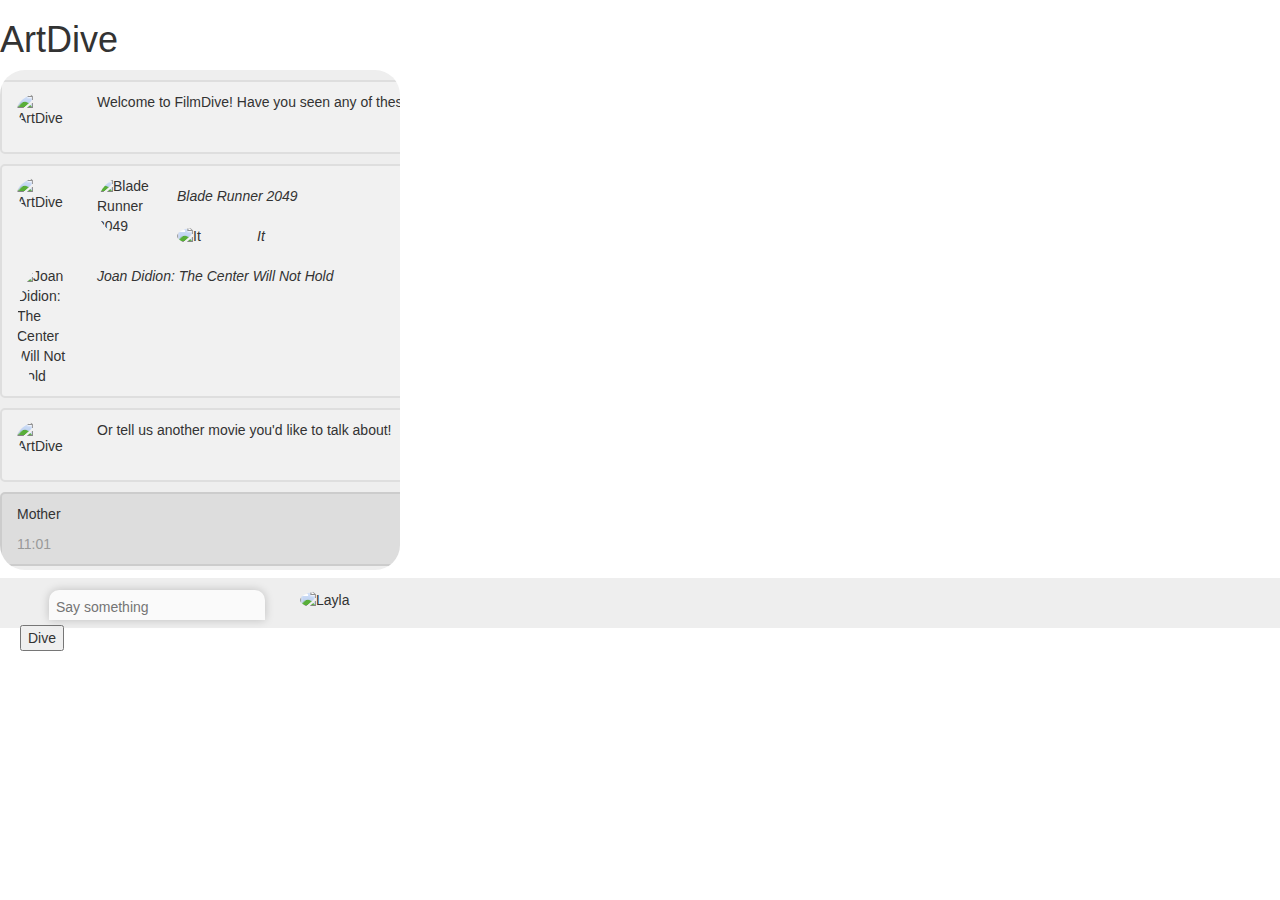
==== chat.html @ 5c81b25c "the complete project" ====
<!DOCTYPE html>
<link rel="stylesheet" type="text/css" href="css/stylesheet.css">
<html lang="en">
  <head>
    <meta charset="utf-8">
    <meta http-equiv="X-UA-Compatible" content="IE=edge">
    <meta name="viewport" content="width=device-width, initial-scale=1">
    <!-- The above 3 meta tags *must* come first in the head; any other head content must come *after* these tags -->
    <title>ArtDive Chat</title>

    <!-- Bootstrap -->
    <!-- Latest compiled and minified CSS -->
    <link rel="stylesheet" href="https://maxcdn.bootstrapcdn.com/bootstrap/3.3.7/css/bootstrap.min.css" integrity="sha384-BVYiiSIFeK1dGmJRAkycuHAHRg32OmUcww7on3RYdg4Va+PmSTsz/K68vbdEjh4u" crossorigin="anonymous">

    <!-- HTML5 shim and Respond.js for IE8 support of HTML5 elements and media queries -->
    <!-- WARNING: Respond.js doesn't work if you view the page via file:// -->
    <!--[if lt IE 9]>
      <script src="https://oss.maxcdn.com/html5shiv/3.7.3/html5shiv.min.js"></script>
      <script src="https://oss.maxcdn.com/respond/1.4.2/respond.min.js"></script>
    <![endif]-->
  </head>
    
  <body>
    <h1>ArtDive</h1>

    <!-- jQuery (necessary for Bootstrap's JavaScript plugins) -->
    <script src="https://ajax.googleapis.com/ajax/libs/jquery/1.12.4/jquery.min.js"></script>
    <!-- Include all compiled plugins (below), or include individual files as needed -->
    <!-- Latest compiled and minified JavaScript -->
    <script src="https://maxcdn.bootstrapcdn.com/bootstrap/3.3.7/js/bootstrap.min.js" integrity="sha384-Tc5IQib027qvyjSMfHjOMaLkfuWVxZxUPnCJA7l2mCWNIpG9mGCD8wGNIcPD7Txa" crossorigin="anonymous"></script>
    <script src="js/script.js" type="text/javascript"></script>

      <div class="chat">
      
    <div class="container">
  <img src="https://tmpfilecdn.freelogodesign.org/e5357bbe-09b2-4e63-9f41-ebee917260d4.png" alt="ArtDive" class="left">
  <p>Welcome to FilmDive! Have you seen any of these new releases?</p>
  <span class="time-right">11:00</span>
</div>
      
        <div class="container">
 <img src="https://tmpfilecdn.freelogodesign.org/e5357bbe-09b2-4e63-9f41-ebee917260d4.png" alt="ArtDive" class="left">
            <p><img src="http://st.automobilemag.com/uploads/sites/11/2017/05/Blade-Runner-2049-Cars.jpg" alt="Blade Runner 2049"><figcaption><em>Blade Runner 2049</em></figcaption><br> <img src="https://img.cinemablend.com/filter:scale/quill/e/1/0/3/e/e/e103ee82b2d6307e4d881c75942ff473e08eb0e0.jpg?mw=600" alt="It"> <figcaption><em>It</em></figcaption> <br><img src="https://www.filmlinc.org/wp-content/uploads/2017/08/joandidion-1600x900-c-default.jpg" alt="Joan Didion: The Center Will Not Hold"><em>Joan Didion: The Center Will Not Hold</em></p>
  <span class="time-right">11:00</span>
</div>

<div class="container">
  <img src="https://tmpfilecdn.freelogodesign.org/e5357bbe-09b2-4e63-9f41-ebee917260d4.png" alt="ArtDive" class="left">
  <p>Or tell us another movie you'd like to talk about!</p>
  <span class="time-right">11:00</span>
</div>      
      
<div class="container darker">
  <img src="https://www.petfinder.com/wp-content/uploads/2012/11/91615172-find-a-lump-on-cats-skin-632x475.jpg" alt="Layla" class="right">
  <p>Mother</p>
  <span class="time-left">11:01</span>
</div>

<div class="container">
  <img src="https://tmpfilecdn.freelogodesign.org/e5357bbe-09b2-4e63-9f41-ebee917260d4.png" alt="ArtDive" class="left">
  <p><img src="https://s.movie.as/images/p/150/477109_m1503628170.jpg" alt="mother"> <figcaption><em>mother!</em> (2017, dir. Darren Aranofsky) </figcaption>
  <span class="time-right">11:02</span>
</div>
      
      <div class="container">
  <img src="https://tmpfilecdn.freelogodesign.org/e5357bbe-09b2-4e63-9f41-ebee917260d4.png" alt="ArtDive">
  <p>A young woman becomes trapped in a nightmare within her own house.</p>
  <span class="time-right">11:02</span>
</div>

      <div class="container">
  <img src="https://tmpfilecdn.freelogodesign.org/e5357bbe-09b2-4e63-9f41-ebee917260d4.png" alt="ArtDive" class="left">
  <p>What did you think of the movie?<br>EMOJIS</p>
  <span class="time-right">11:02</span>
</div>
      
<div class="container darker">
  <img src="https://www.petfinder.com/wp-content/uploads/2012/11/91615172-find-a-lump-on-cats-skin-632x475.jpg" alt="Layla" class="right">
  <p>EMOJI RESPONSE</p>
  <span class="time-left">11:05</span>
</div>
      
      <div class="container darker">
  <img src="https://www.petfinder.com/wp-content/uploads/2012/11/91615172-find-a-lump-on-cats-skin-632x475.jpg" alt="Layla" class="right">
  <p>WTF is going on in this movie??</p>
  <span class="time-left">11:05</span>
</div></div>
      
<div class="typezone">
<form><textarea type="text" placeholder="Say something"></textarea><img src="https://www.petfinder.com/wp-content/uploads/2012/11/91615172-find-a-lump-on-cats-skin-632x475.jpg" alt="Layla" class="right">
<div class="emojis">
    <button>Dive</button></form></div>
      
      <!--<form><input type="text" width="400"></form>
---- css/stylesheet.css ----
@import url('https://fonts.googleapis.com/css?family=Poppins');

body{background-color:#A6CFD5;}

container-fluid{background-color:cornsilk;
font-family: Poppins;}

.chat {
    width: 400px;
    height: 500px;
    background-color: #eee;
    overflow: scroll;
    border-radius: 25px;
}

.typezone{
    position:relative;
    bottom: 0px;
    left: 0px;
    right: 0px;
    width: 100%;
    height: 50px;
    z-index: 99;
    background: #eee;
    border: none;
    outline: none;
}
textarea, textarea:hover {
    position: relative;
    bottom: 0px;
    left: 8%;
    right: 8%;
    width: 60%;
    height: 30px;
    z-index: 100;
    background: #fafafa;
    border: none;
    outline: none;
    padding-left: 2%;
    padding-right: 2%;
    padding-top: 2%;
    color: #666;
    font-weight: 400;
    border-top-right-radius: 10px;
    border-top-left-radius: 10px;
    overflow: hidden;
    resize: none;
    z-index: 200;
    box-shadow: 0px 0px 10px rgba(0,0,0,0.2);
    transition: all .4s cubic-bezier(0.565, -0.260, 0.255, 1.410);
}

form {
    width: 400px;
    padding: 12px 20px;
    margin: 8px 0;
    box-sizing: border-box;
    
    border-radius: 4px;
}

/* Chat containers */
.container {
    border: 2px solid #dedede;
    background-color: #f1f1f1;
    border-radius: 5px;
    padding: 10px;
    margin: 10px 0;
}

/* Darker chat container */
.darker {
    border-color: #ccc;
    background-color: #ddd;
}

/* Clear floats */
.container::after {
    content: "";
    clear: both;
    display: table;
}

/* Style images */
.container img {
    float: left;
    max-width: 60px;
    width: 100%;
    margin-right: 20px;
    border-radius: 50%;
}

/* Style the right image */
.container img.right {
    float: right;
    margin-left: 20px;
    margin-right:0;
}

.typezone img{
     float: right;
    max-width: 60px;
    width: 100%;
    margin-right: 20px;
    border-radius: 50%;
}

/* Style time text */
.time-right {
    float: right;
    color: #aaa;
}

/* Style time text */
.time-left {
    float: left;
    color: #999;
}
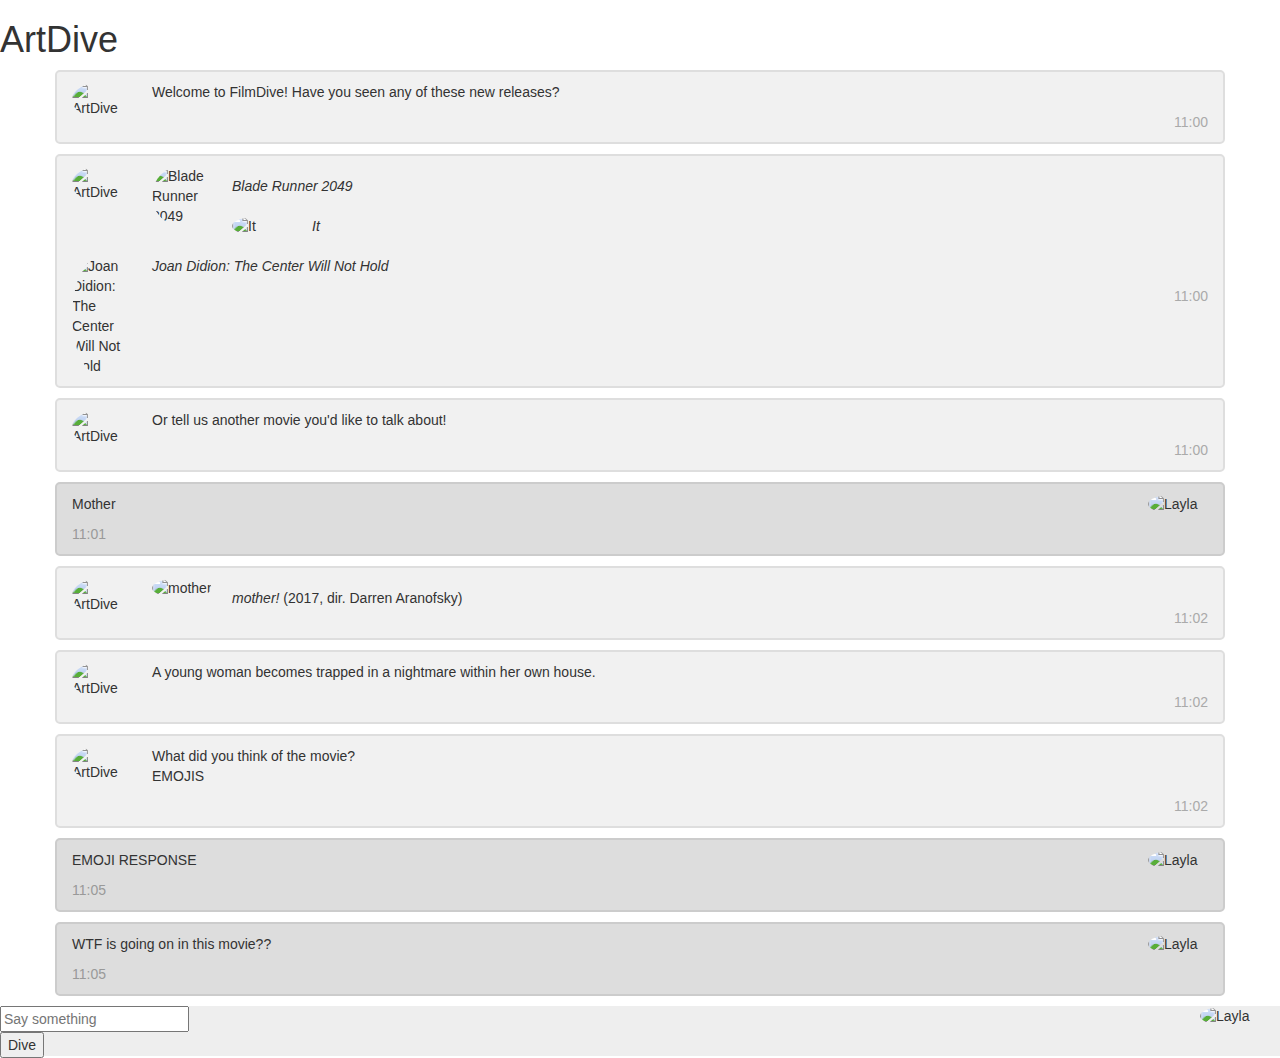
==== commit 056d14e4: "minor tweak to page" ====
--- a/chat.html
+++ b/chat.html
@@ -30,7 +30,7 @@
     <script src="https://maxcdn.bootstrapcdn.com/bootstrap/3.3.7/js/bootstrap.min.js" integrity="sha384-Tc5IQib027qvyjSMfHjOMaLkfuWVxZxUPnCJA7l2mCWNIpG9mGCD8wGNIcPD7Txa" crossorigin="anonymous"></script>
     <script src="js/script.js" type="text/javascript"></script>
 
-      <div class="chat">
+      <div id="chat">
       
     <div class="container">
   <img src="https://tmpfilecdn.freelogodesign.org/e5357bbe-09b2-4e63-9f41-ebee917260d4.png" alt="ArtDive" class="left">
@@ -84,15 +84,20 @@
   <img src="https://www.petfinder.com/wp-content/uploads/2012/11/91615172-find-a-lump-on-cats-skin-632x475.jpg" alt="Layla" class="right">
   <p>WTF is going on in this movie??</p>
   <span class="time-left">11:05</span>
-</div></div>
+</div>
+      </div>
+          
+<div class="typezone">
+<input type="text" placeholder="Say something" /><img src="https://www.petfinder.com/wp-content/uploads/2012/11/91615172-find-a-lump-on-cats-skin-632x475.jpg" alt="Layla" class="right">
+<div class="emojis">
+    <button>Dive</button></div>
+    
+      </div>
+    </body>
+</html>
       
-<div class="typezone">
-<form><textarea type="text" placeholder="Say something"></textarea><img src="https://www.petfinder.com/wp-content/uploads/2012/11/91615172-find-a-lump-on-cats-skin-632x475.jpg" alt="Layla" class="right">
-<div class="emojis">
-    <button>Dive</button></form></div>
-      
-      <!--<form><input type="text" width="400"></form>
-      
+
+
 
       
 
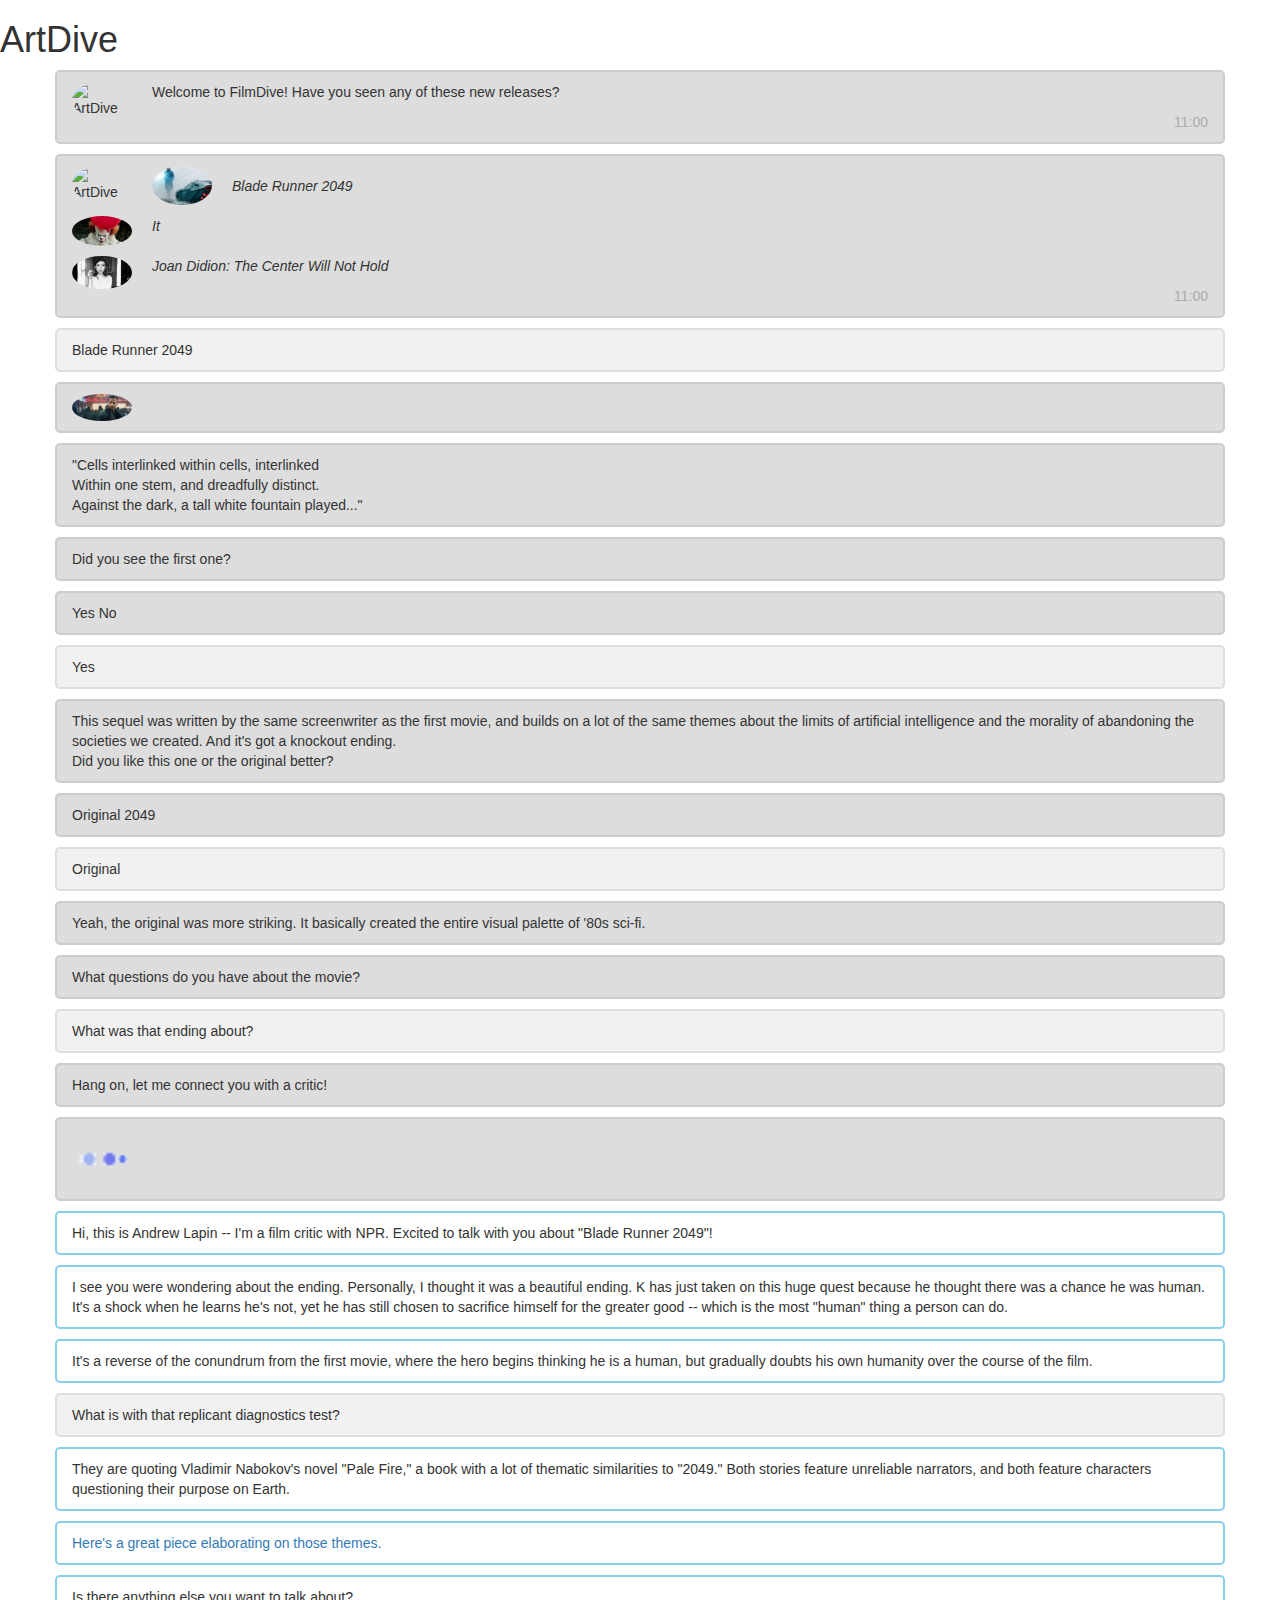
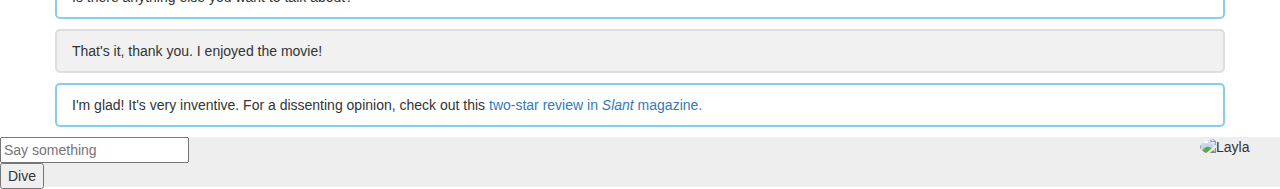
==== commit f0831352: "full script" ====
--- a/chat.html
+++ b/chat.html
@@ -29,64 +29,73 @@
     <!-- Latest compiled and minified JavaScript -->
     <script src="https://maxcdn.bootstrapcdn.com/bootstrap/3.3.7/js/bootstrap.min.js" integrity="sha384-Tc5IQib027qvyjSMfHjOMaLkfuWVxZxUPnCJA7l2mCWNIpG9mGCD8wGNIcPD7Txa" crossorigin="anonymous"></script>
     <script src="js/script.js" type="text/javascript"></script>
+      
 
+      
       <div id="chat">
       
-    <div class="container">
+    <div class="container bot">
   <img src="https://tmpfilecdn.freelogodesign.org/e5357bbe-09b2-4e63-9f41-ebee917260d4.png" alt="ArtDive" class="left">
   <p>Welcome to FilmDive! Have you seen any of these new releases?</p>
   <span class="time-right">11:00</span>
 </div>
       
-        <div class="container">
+        <div class="container bot">
  <img src="https://tmpfilecdn.freelogodesign.org/e5357bbe-09b2-4e63-9f41-ebee917260d4.png" alt="ArtDive" class="left">
-            <p><img src="http://st.automobilemag.com/uploads/sites/11/2017/05/Blade-Runner-2049-Cars.jpg" alt="Blade Runner 2049"><figcaption><em>Blade Runner 2049</em></figcaption><br> <img src="https://img.cinemablend.com/filter:scale/quill/e/1/0/3/e/e/e103ee82b2d6307e4d881c75942ff473e08eb0e0.jpg?mw=600" alt="It"> <figcaption><em>It</em></figcaption> <br><img src="https://www.filmlinc.org/wp-content/uploads/2017/08/joandidion-1600x900-c-default.jpg" alt="Joan Didion: The Center Will Not Hold"><em>Joan Didion: The Center Will Not Hold</em></p>
+            <p><img src=images/BR2049.jpg alt="Blade Runner 2049" id="bladerunner"><figcaption><em>Blade Runner 2049</em></figcaption><br> <img src="images/It.jpg" alt="It"> <figcaption><em>It</em></figcaption> <br><img src=images/JoanDidion.jpg alt="Joan Didion: The Center Will Not Hold"><em>Joan Didion: The Center Will Not Hold</em></p>
   <span class="time-right">11:00</span>
 </div>
+      
+      </div>
+<div class="container user">Blade Runner 2049</div>
+      
+      <div class="container bot"><img src=images/ryangosling.jpg alt="Ryan Gosling"> </div>
+      
+      <div class="container bot">"Cells interlinked within cells, interlinked<br>
+Within one stem, and dreadfully distinct.<br>
+Against the dark, a tall white fountain played..." </div>
+      
+<div class="container bot">Did you see the first one?</div>
+      
+<div class="container bot">Yes No</div>
+      
+<div class="container user">Yes</div>
+      
+<div class="container bot">This sequel was written by the same screenwriter as the first movie, and builds on a lot of the same themes about the limits of artificial intelligence and the morality of abandoning the societies we created. And it's got a knockout ending.<br>
+      Did you like this one or the original better?</div>
+      
+<div class="container bot">Original 2049</div>
+      
+<div class="container user">Original</div>
+      
+<div class="container bot">Yeah, the original was more striking. It basically created the entire visual palette of '80s sci-fi.</div>
+      
+<div class="container bot">What questions do you have about the movie?</div>
+      
+<div class="container user">What was that ending about?</div>
+      
+<div class="container bot">Hang on, let me connect you with a critic!</div>
+      
+<div class="container bot"><img src=images/ellipsis.gif></div>
+      
+<div class="container critic">Hi, this is Andrew Lapin -- I'm a film critic with NPR. Excited to talk with you about "Blade Runner 2049"!</div>
 
-<div class="container">
-  <img src="https://tmpfilecdn.freelogodesign.org/e5357bbe-09b2-4e63-9f41-ebee917260d4.png" alt="ArtDive" class="left">
-  <p>Or tell us another movie you'd like to talk about!</p>
-  <span class="time-right">11:00</span>
-</div>      
+<div class="container critic">I see you were wondering about the ending. Personally, I thought it was a beautiful ending. K has just taken on this huge quest because he thought there was a chance he was human. It's a shock when he learns he's not, yet he has still chosen to sacrifice himself for the greater good -- which is the most "human" thing a person can do.</div>    
       
-<div class="container darker">
-  <img src="https://www.petfinder.com/wp-content/uploads/2012/11/91615172-find-a-lump-on-cats-skin-632x475.jpg" alt="Layla" class="right">
-  <p>Mother</p>
-  <span class="time-left">11:01</span>
-</div>
+<div class="container critic">It's a reverse of the conundrum from the first movie, where the hero begins thinking he is a human, but gradually doubts his own humanity over the course of the film.</div>
+      
+<div class="container user">What is with that replicant diagnostics test?</div>
+      
+<div class="container critic">They are quoting Vladimir Nabokov's novel "Pale Fire," a book with a lot of thematic similarities to "2049." Both stories feature unreliable narrators, and both feature characters questioning their purpose on Earth.</div>
 
-<div class="container">
-  <img src="https://tmpfilecdn.freelogodesign.org/e5357bbe-09b2-4e63-9f41-ebee917260d4.png" alt="ArtDive" class="left">
-  <p><img src="https://s.movie.as/images/p/150/477109_m1503628170.jpg" alt="mother"> <figcaption><em>mother!</em> (2017, dir. Darren Aranofsky) </figcaption>
-  <span class="time-right">11:02</span>
-</div>
+      <div class="container critic"><a href="https://medium.com/@mariabustillos/blade-runner-2049-is-revealed-through-the-novel-pale-fire-dd9f04768439">Here's a great piece elaborating on those themes.</a></div> 
       
-      <div class="container">
-  <img src="https://tmpfilecdn.freelogodesign.org/e5357bbe-09b2-4e63-9f41-ebee917260d4.png" alt="ArtDive">
-  <p>A young woman becomes trapped in a nightmare within her own house.</p>
-  <span class="time-right">11:02</span>
-</div>
-
-      <div class="container">
-  <img src="https://tmpfilecdn.freelogodesign.org/e5357bbe-09b2-4e63-9f41-ebee917260d4.png" alt="ArtDive" class="left">
-  <p>What did you think of the movie?<br>EMOJIS</p>
-  <span class="time-right">11:02</span>
-</div>
+      <div class="container critic">Is there anything else you want to talk about?</div>
       
-<div class="container darker">
-  <img src="https://www.petfinder.com/wp-content/uploads/2012/11/91615172-find-a-lump-on-cats-skin-632x475.jpg" alt="Layla" class="right">
-  <p>EMOJI RESPONSE</p>
-  <span class="time-left">11:05</span>
-</div>
+      <div class="container user">That's it, thank you. I enjoyed the movie!</div>
       
-      <div class="container darker">
-  <img src="https://www.petfinder.com/wp-content/uploads/2012/11/91615172-find-a-lump-on-cats-skin-632x475.jpg" alt="Layla" class="right">
-  <p>WTF is going on in this movie??</p>
-  <span class="time-left">11:05</span>
-</div>
-      </div>
-          
+      <div class="container critic">I'm glad! It's very inventive. For a dissenting opinion, check out this <a href="https://www.slantmagazine.com/film/review/blade-runner-2049">two-star review in <em>Slant</em> magazine.</a></div>
+    
 <div class="typezone">
 <input type="text" placeholder="Say something" /><img src="https://www.petfinder.com/wp-content/uploads/2012/11/91615172-find-a-lump-on-cats-skin-632x475.jpg" alt="Layla" class="right">
 <div class="emojis">
--- a/css/stylesheet.css
+++ b/css/stylesheet.css
@@ -71,9 +71,14 @@
 }
 
 /* Darker chat container */
-.darker {
+.bot {
     border-color: #ccc;
     background-color: #ddd;
+}
+
+.critic {
+    border-color: skyblue;
+    background-color: white;
 }
 
 /* Clear floats */
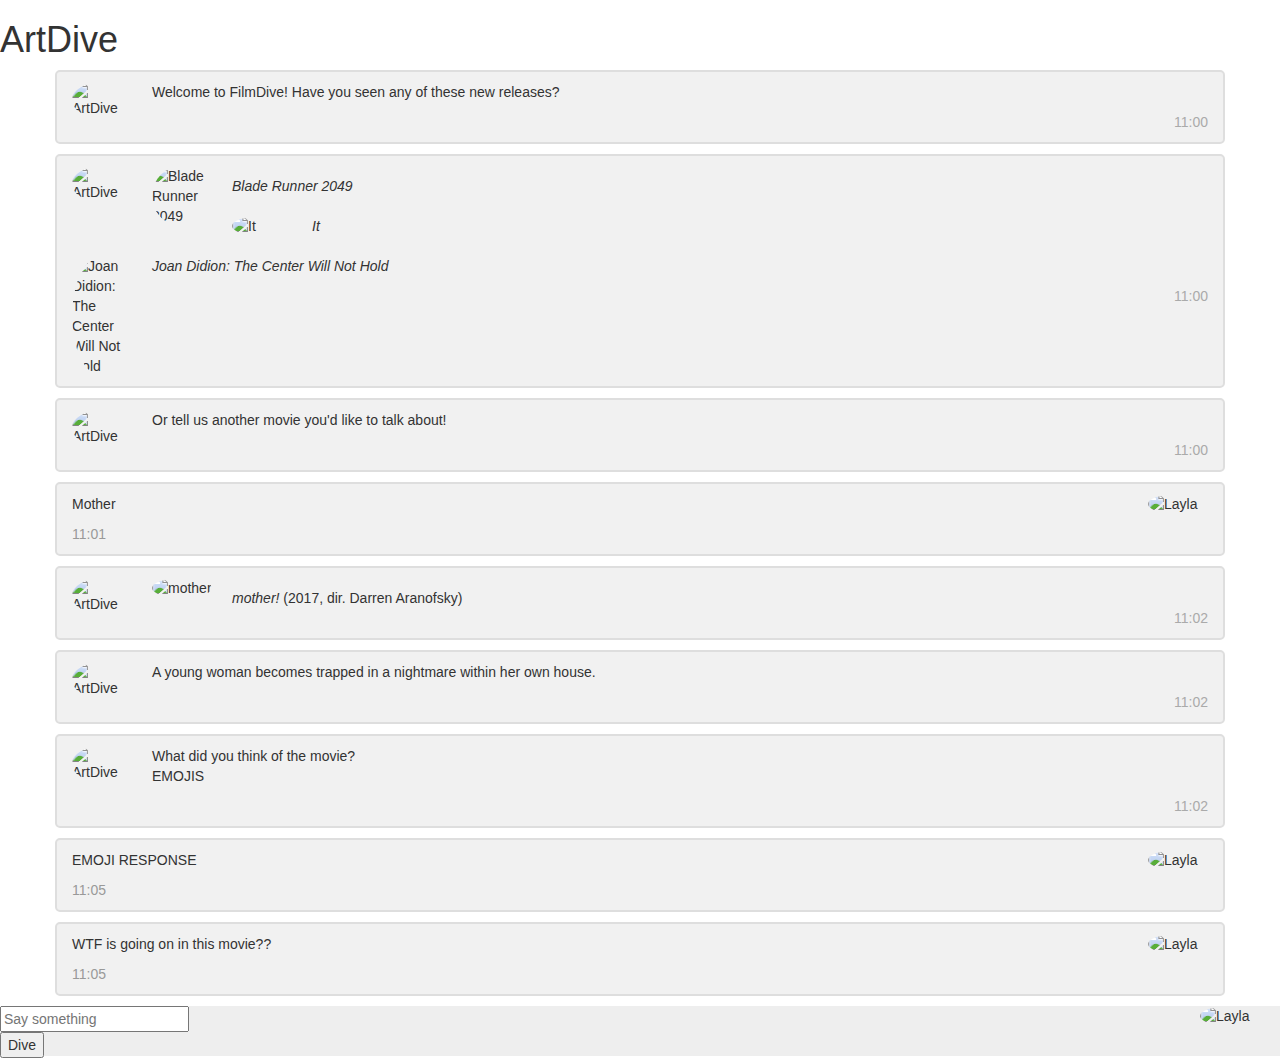
==== commit e3a84c52: "update to chat script" ====
--- a/chat.html
+++ b/chat.html
@@ -29,73 +29,64 @@
     <!-- Latest compiled and minified JavaScript -->
     <script src="https://maxcdn.bootstrapcdn.com/bootstrap/3.3.7/js/bootstrap.min.js" integrity="sha384-Tc5IQib027qvyjSMfHjOMaLkfuWVxZxUPnCJA7l2mCWNIpG9mGCD8wGNIcPD7Txa" crossorigin="anonymous"></script>
     <script src="js/script.js" type="text/javascript"></script>
-      
 
-      
       <div id="chat">
       
-    <div class="container bot">
+    <div class="container">
   <img src="https://tmpfilecdn.freelogodesign.org/e5357bbe-09b2-4e63-9f41-ebee917260d4.png" alt="ArtDive" class="left">
   <p>Welcome to FilmDive! Have you seen any of these new releases?</p>
   <span class="time-right">11:00</span>
 </div>
       
-        <div class="container bot">
+        <div class="container">
  <img src="https://tmpfilecdn.freelogodesign.org/e5357bbe-09b2-4e63-9f41-ebee917260d4.png" alt="ArtDive" class="left">
-            <p><img src=images/BR2049.jpg alt="Blade Runner 2049" id="bladerunner"><figcaption><em>Blade Runner 2049</em></figcaption><br> <img src="images/It.jpg" alt="It"> <figcaption><em>It</em></figcaption> <br><img src=images/JoanDidion.jpg alt="Joan Didion: The Center Will Not Hold"><em>Joan Didion: The Center Will Not Hold</em></p>
+            <p><img src="http://st.automobilemag.com/uploads/sites/11/2017/05/Blade-Runner-2049-Cars.jpg" alt="Blade Runner 2049"><figcaption><em>Blade Runner 2049</em></figcaption><br> <img src="https://img.cinemablend.com/filter:scale/quill/e/1/0/3/e/e/e103ee82b2d6307e4d881c75942ff473e08eb0e0.jpg?mw=600" alt="It"> <figcaption><em>It</em></figcaption> <br><img src="https://www.filmlinc.org/wp-content/uploads/2017/08/joandidion-1600x900-c-default.jpg" alt="Joan Didion: The Center Will Not Hold"><em>Joan Didion: The Center Will Not Hold</em></p>
   <span class="time-right">11:00</span>
 </div>
+
+<div class="container">
+  <img src="https://tmpfilecdn.freelogodesign.org/e5357bbe-09b2-4e63-9f41-ebee917260d4.png" alt="ArtDive" class="left">
+  <p>Or tell us another movie you'd like to talk about!</p>
+  <span class="time-right">11:00</span>
+</div>      
       
+<div class="container darker">
+  <img src="https://www.petfinder.com/wp-content/uploads/2012/11/91615172-find-a-lump-on-cats-skin-632x475.jpg" alt="Layla" class="right">
+  <p>Mother</p>
+  <span class="time-left">11:01</span>
+</div>
+
+<div class="container">
+  <img src="https://tmpfilecdn.freelogodesign.org/e5357bbe-09b2-4e63-9f41-ebee917260d4.png" alt="ArtDive" class="left">
+  <p><img src="https://s.movie.as/images/p/150/477109_m1503628170.jpg" alt="mother"> <figcaption><em>mother!</em> (2017, dir. Darren Aranofsky) </figcaption>
+  <span class="time-right">11:02</span>
+</div>
+      
+      <div class="container">
+  <img src="https://tmpfilecdn.freelogodesign.org/e5357bbe-09b2-4e63-9f41-ebee917260d4.png" alt="ArtDive">
+  <p>A young woman becomes trapped in a nightmare within her own house.</p>
+  <span class="time-right">11:02</span>
+</div>
+
+      <div class="container">
+  <img src="https://tmpfilecdn.freelogodesign.org/e5357bbe-09b2-4e63-9f41-ebee917260d4.png" alt="ArtDive" class="left">
+  <p>What did you think of the movie?<br>EMOJIS</p>
+  <span class="time-right">11:02</span>
+</div>
+      
+<div class="container darker">
+  <img src="https://www.petfinder.com/wp-content/uploads/2012/11/91615172-find-a-lump-on-cats-skin-632x475.jpg" alt="Layla" class="right">
+  <p>EMOJI RESPONSE</p>
+  <span class="time-left">11:05</span>
+</div>
+      
+      <div class="container darker">
+  <img src="https://www.petfinder.com/wp-content/uploads/2012/11/91615172-find-a-lump-on-cats-skin-632x475.jpg" alt="Layla" class="right">
+  <p>WTF is going on in this movie??</p>
+  <span class="time-left">11:05</span>
+</div>
       </div>
-<div class="container user">Blade Runner 2049</div>
-      
-      <div class="container bot"><img src=images/ryangosling.jpg alt="Ryan Gosling"> </div>
-      
-      <div class="container bot">"Cells interlinked within cells, interlinked<br>
-Within one stem, and dreadfully distinct.<br>
-Against the dark, a tall white fountain played..." </div>
-      
-<div class="container bot">Did you see the first one?</div>
-      
-<div class="container bot">Yes No</div>
-      
-<div class="container user">Yes</div>
-      
-<div class="container bot">This sequel was written by the same screenwriter as the first movie, and builds on a lot of the same themes about the limits of artificial intelligence and the morality of abandoning the societies we created. And it's got a knockout ending.<br>
-      Did you like this one or the original better?</div>
-      
-<div class="container bot">Original 2049</div>
-      
-<div class="container user">Original</div>
-      
-<div class="container bot">Yeah, the original was more striking. It basically created the entire visual palette of '80s sci-fi.</div>
-      
-<div class="container bot">What questions do you have about the movie?</div>
-      
-<div class="container user">What was that ending about?</div>
-      
-<div class="container bot">Hang on, let me connect you with a critic!</div>
-      
-<div class="container bot"><img src=images/ellipsis.gif></div>
-      
-<div class="container critic">Hi, this is Andrew Lapin -- I'm a film critic with NPR. Excited to talk with you about "Blade Runner 2049"!</div>
-
-<div class="container critic">I see you were wondering about the ending. Personally, I thought it was a beautiful ending. K has just taken on this huge quest because he thought there was a chance he was human. It's a shock when he learns he's not, yet he has still chosen to sacrifice himself for the greater good -- which is the most "human" thing a person can do.</div>    
-      
-<div class="container critic">It's a reverse of the conundrum from the first movie, where the hero begins thinking he is a human, but gradually doubts his own humanity over the course of the film.</div>
-      
-<div class="container user">What is with that replicant diagnostics test?</div>
-      
-<div class="container critic">They are quoting Vladimir Nabokov's novel "Pale Fire," a book with a lot of thematic similarities to "2049." Both stories feature unreliable narrators, and both feature characters questioning their purpose on Earth.</div>
-
-      <div class="container critic"><a href="https://medium.com/@mariabustillos/blade-runner-2049-is-revealed-through-the-novel-pale-fire-dd9f04768439">Here's a great piece elaborating on those themes.</a></div> 
-      
-      <div class="container critic">Is there anything else you want to talk about?</div>
-      
-      <div class="container user">That's it, thank you. I enjoyed the movie!</div>
-      
-      <div class="container critic">I'm glad! It's very inventive. For a dissenting opinion, check out this <a href="https://www.slantmagazine.com/film/review/blade-runner-2049">two-star review in <em>Slant</em> magazine.</a></div>
-    
+          
 <div class="typezone">
 <input type="text" placeholder="Say something" /><img src="https://www.petfinder.com/wp-content/uploads/2012/11/91615172-find-a-lump-on-cats-skin-632x475.jpg" alt="Layla" class="right">
 <div class="emojis">
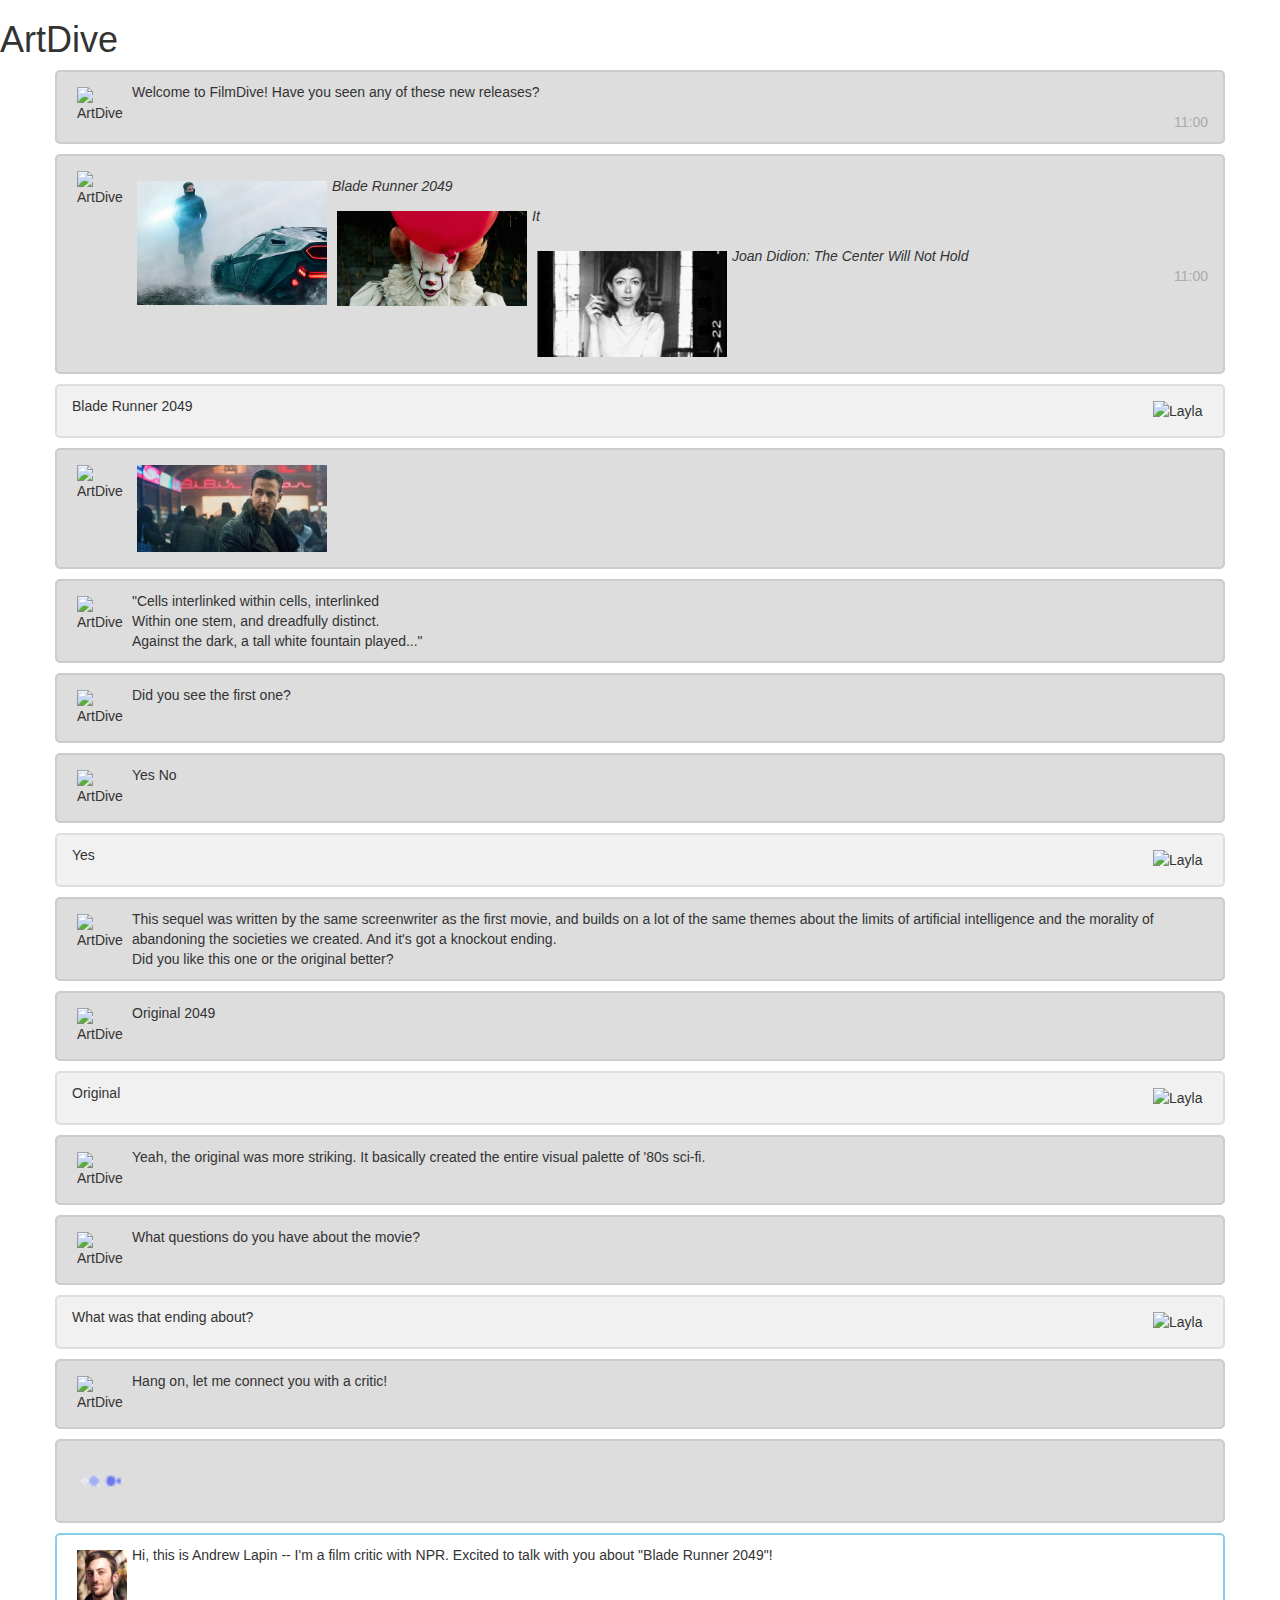
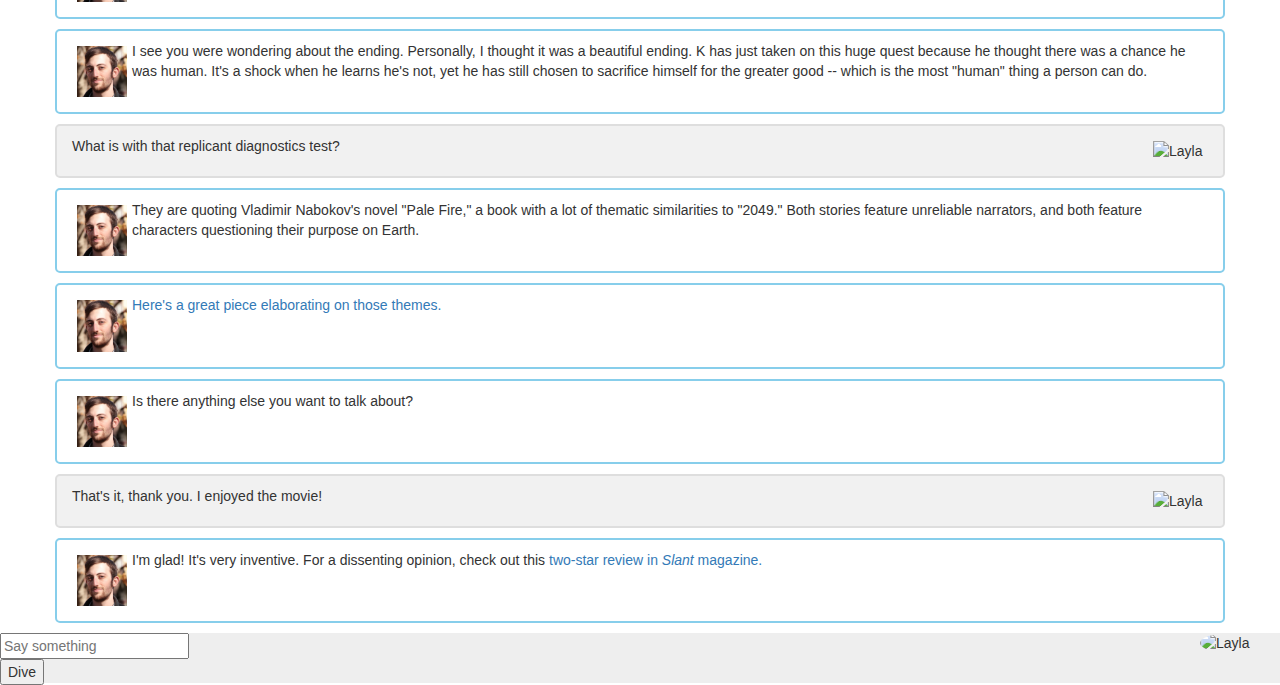
==== commit 4fbf2edd: "latest changes" ====
--- a/chat.html
+++ b/chat.html
@@ -29,64 +29,71 @@
     <!-- Latest compiled and minified JavaScript -->
     <script src="https://maxcdn.bootstrapcdn.com/bootstrap/3.3.7/js/bootstrap.min.js" integrity="sha384-Tc5IQib027qvyjSMfHjOMaLkfuWVxZxUPnCJA7l2mCWNIpG9mGCD8wGNIcPD7Txa" crossorigin="anonymous"></script>
     <script src="js/script.js" type="text/javascript"></script>
+      
 
+      
       <div id="chat">
       
-    <div class="container">
-  <img src="https://tmpfilecdn.freelogodesign.org/e5357bbe-09b2-4e63-9f41-ebee917260d4.png" alt="ArtDive" class="left">
+    <div class="container bot" id="1">
+  <img src="images/favicon.ico" alt="ArtDive" class="left">
   <p>Welcome to FilmDive! Have you seen any of these new releases?</p>
   <span class="time-right">11:00</span>
 </div>
       
-        <div class="container">
- <img src="https://tmpfilecdn.freelogodesign.org/e5357bbe-09b2-4e63-9f41-ebee917260d4.png" alt="ArtDive" class="left">
-            <p><img src="http://st.automobilemag.com/uploads/sites/11/2017/05/Blade-Runner-2049-Cars.jpg" alt="Blade Runner 2049"><figcaption><em>Blade Runner 2049</em></figcaption><br> <img src="https://img.cinemablend.com/filter:scale/quill/e/1/0/3/e/e/e103ee82b2d6307e4d881c75942ff473e08eb0e0.jpg?mw=600" alt="It"> <figcaption><em>It</em></figcaption> <br><img src="https://www.filmlinc.org/wp-content/uploads/2017/08/joandidion-1600x900-c-default.jpg" alt="Joan Didion: The Center Will Not Hold"><em>Joan Didion: The Center Will Not Hold</em></p>
+        <div class="container bot" id="2">
+ <img src="images/favicon.ico" alt="ArtDive" class="left">
+            <div class="Blade Runner"><figure><p><img src=images/BR2049.jpg alt="Blade Runner 2049" id="bladerunner"><figcaption><em>Blade Runner 2049</em></figcaption></p></figure></div><div class="It"><img src="images/It.jpg" alt="It" id="It"><figcaption><em>It</em></figcaption></div> <br><div class="Joan Didion"><img src=images/JoanDidion.jpg alt="Joan Didion: The Center Will Not Hold"><figcaption><em>Joan Didion: The Center Will Not Hold</em></figcaption></div>
   <span class="time-right">11:00</span>
 </div>
+      
+      </div>
+<div class="container user" id="u1">Blade Runner 2049<img src="https://www.petfinder.com/wp-content/uploads/2012/11/91615172-find-a-lump-on-cats-skin-632x475.jpg" alt="Layla" class="right"></div>
+      
+      <div class="container bot" id="3"><img src="images/favicon.ico" alt="ArtDive" class="left"><img src=images/ryangosling.jpg alt="Ryan Gosling"> </div>
+      
+      <div class="container bot" id="4"><img src="images/favicon.ico" alt="ArtDive" class="left">"Cells interlinked within cells, interlinked<br>
+Within one stem, and dreadfully distinct.<br>
+Against the dark, a tall white fountain played..." </div>
+      
+<div class="container bot" id="5"><img src="images/favicon.ico" alt="ArtDive" class="left">Did you see the first one?</div>
+      
+<div class="container bot" id="6"><img src="images/favicon.ico" alt="ArtDive" class="left">Yes No</div>
+      
+<div class="container user">Yes<img src="https://www.petfinder.com/wp-content/uploads/2012/11/91615172-find-a-lump-on-cats-skin-632x475.jpg" alt="Layla" class="right"></div>
+      
+<div class="container bot" id="7"><img src="images/favicon.ico" alt="ArtDive" class="left">This sequel was written by the same screenwriter as the first movie, and builds on a lot of the same themes about the limits of artificial intelligence and the morality of abandoning the societies we created. And it's got a knockout ending.<br>
+      Did you like this one or the original better?</div>
+      
+<div class="container bot" id="8"><img src="images/favicon.ico" alt="ArtDive" class="left">Original 2049</div>
+      
+<div class="container user">Original<img src="https://www.petfinder.com/wp-content/uploads/2012/11/91615172-find-a-lump-on-cats-skin-632x475.jpg" alt="Layla" class="right"></div>
+      
+<div class="container bot" id="9"><img src="images/favicon.ico" alt="ArtDive" class="left">Yeah, the original was more striking. It basically created the entire visual palette of '80s sci-fi.</div>
+      
+<div class="container bot" id="10"><img src="images/favicon.ico" alt="ArtDive" class="left">What questions do you have about the movie?</div>
+      
+<div class="container user">What was that ending about?<img src="https://www.petfinder.com/wp-content/uploads/2012/11/91615172-find-a-lump-on-cats-skin-632x475.jpg" alt="Layla" class="right"></div>
+      
+<div class="container bot" id="11"><img src="images/favicon.ico" alt="ArtDive" class="left">Hang on, let me connect you with a critic!</div>
+      
+<div class="container bot" id="ellipsis"><img src=images/ellipsis.gif alt="ellipses" class="left"></div>
+      
+<div class="container critic" id="12"><img src="images/critic.jpg" alt="Critic" class="left">Hi, this is Andrew Lapin -- I'm a film critic with NPR. Excited to talk with you about "Blade Runner 2049"!</div>
 
-<div class="container">
-  <img src="https://tmpfilecdn.freelogodesign.org/e5357bbe-09b2-4e63-9f41-ebee917260d4.png" alt="ArtDive" class="left">
-  <p>Or tell us another movie you'd like to talk about!</p>
-  <span class="time-right">11:00</span>
-</div>      
+<div class="container critic" id="13"><img src="images/critic.jpg" alt="Critic" class="left">I see you were wondering about the ending. Personally, I thought it was a beautiful ending. K has just taken on this huge quest because he thought there was a chance he was human. It's a shock when he learns he's not, yet he has still chosen to sacrifice himself for the greater good -- which is the most "human" thing a person can do.</div>    
       
-<div class="container darker">
-  <img src="https://www.petfinder.com/wp-content/uploads/2012/11/91615172-find-a-lump-on-cats-skin-632x475.jpg" alt="Layla" class="right">
-  <p>Mother</p>
-  <span class="time-left">11:01</span>
-</div>
+<div class="container user">What is with that replicant diagnostics test?<img src="https://www.petfinder.com/wp-content/uploads/2012/11/91615172-find-a-lump-on-cats-skin-632x475.jpg" alt="Layla" class="right"></div>
+      
+<div class="container critic" id="14"><img src="images/critic.jpg" alt="Critic" class="left">They are quoting Vladimir Nabokov's novel "Pale Fire," a book with a lot of thematic similarities to "2049." Both stories feature unreliable narrators, and both feature characters questioning their purpose on Earth.</div>
 
-<div class="container">
-  <img src="https://tmpfilecdn.freelogodesign.org/e5357bbe-09b2-4e63-9f41-ebee917260d4.png" alt="ArtDive" class="left">
-  <p><img src="https://s.movie.as/images/p/150/477109_m1503628170.jpg" alt="mother"> <figcaption><em>mother!</em> (2017, dir. Darren Aranofsky) </figcaption>
-  <span class="time-right">11:02</span>
-</div>
+      <div class="container critic" id="15"><a href="https://medium.com/@mariabustillos/blade-runner-2049-is-revealed-through-the-novel-pale-fire-dd9f04768439"><img src="images/critic.jpg" alt="Critic" class="left">Here's a great piece elaborating on those themes.</a></div> 
       
-      <div class="container">
-  <img src="https://tmpfilecdn.freelogodesign.org/e5357bbe-09b2-4e63-9f41-ebee917260d4.png" alt="ArtDive">
-  <p>A young woman becomes trapped in a nightmare within her own house.</p>
-  <span class="time-right">11:02</span>
-</div>
-
-      <div class="container">
-  <img src="https://tmpfilecdn.freelogodesign.org/e5357bbe-09b2-4e63-9f41-ebee917260d4.png" alt="ArtDive" class="left">
-  <p>What did you think of the movie?<br>EMOJIS</p>
-  <span class="time-right">11:02</span>
-</div>
+      <div class="container critic" id="16"><img src="images/critic.jpg" alt="Critic" class="left">Is there anything else you want to talk about?</div>
       
-<div class="container darker">
-  <img src="https://www.petfinder.com/wp-content/uploads/2012/11/91615172-find-a-lump-on-cats-skin-632x475.jpg" alt="Layla" class="right">
-  <p>EMOJI RESPONSE</p>
-  <span class="time-left">11:05</span>
-</div>
+      <div class="container user">That's it, thank you. I enjoyed the movie!<img src="https://www.petfinder.com/wp-content/uploads/2012/11/91615172-find-a-lump-on-cats-skin-632x475.jpg" alt="Layla" class="right"></div>
       
-      <div class="container darker">
-  <img src="https://www.petfinder.com/wp-content/uploads/2012/11/91615172-find-a-lump-on-cats-skin-632x475.jpg" alt="Layla" class="right">
-  <p>WTF is going on in this movie??</p>
-  <span class="time-left">11:05</span>
-</div>
-      </div>
-          
+      <div class="container critic" id="17"><img src="images/critic.jpg" alt="Critic" class="left">I'm glad! It's very inventive. For a dissenting opinion, check out this <a href="https://www.slantmagazine.com/film/review/blade-runner-2049">two-star review in <em>Slant</em> magazine.</a></div>
+    
 <div class="typezone">
 <input type="text" placeholder="Say something" /><img src="https://www.petfinder.com/wp-content/uploads/2012/11/91615172-find-a-lump-on-cats-skin-632x475.jpg" alt="Layla" class="right">
 <div class="emojis">
--- a/css/stylesheet.css
+++ b/css/stylesheet.css
@@ -70,6 +70,10 @@
     margin: 10px 0;
 }
 
+.user {
+    
+}
+
 /* Darker chat container */
 .bot {
     border-color: #ccc;
@@ -79,6 +83,7 @@
 .critic {
     border-color: skyblue;
     background-color: white;
+    
 }
 
 /* Clear floats */
@@ -91,16 +96,25 @@
 /* Style images */
 .container img {
     float: left;
-    max-width: 60px;
+    max-width: 200px;
     width: 100%;
     margin-right: 20px;
-    border-radius: 50%;
+    padding: 5px;
+    display:block;
+    margin:auto;
+}
+
+.container img.left{
+    float: left;
+    max-width: 60px;
+    
 }
 
 /* Style the right image */
 .container img.right {
     float: right;
     margin-left: 20px;
+    max-width: 60px;
     margin-right:0;
 }
 
